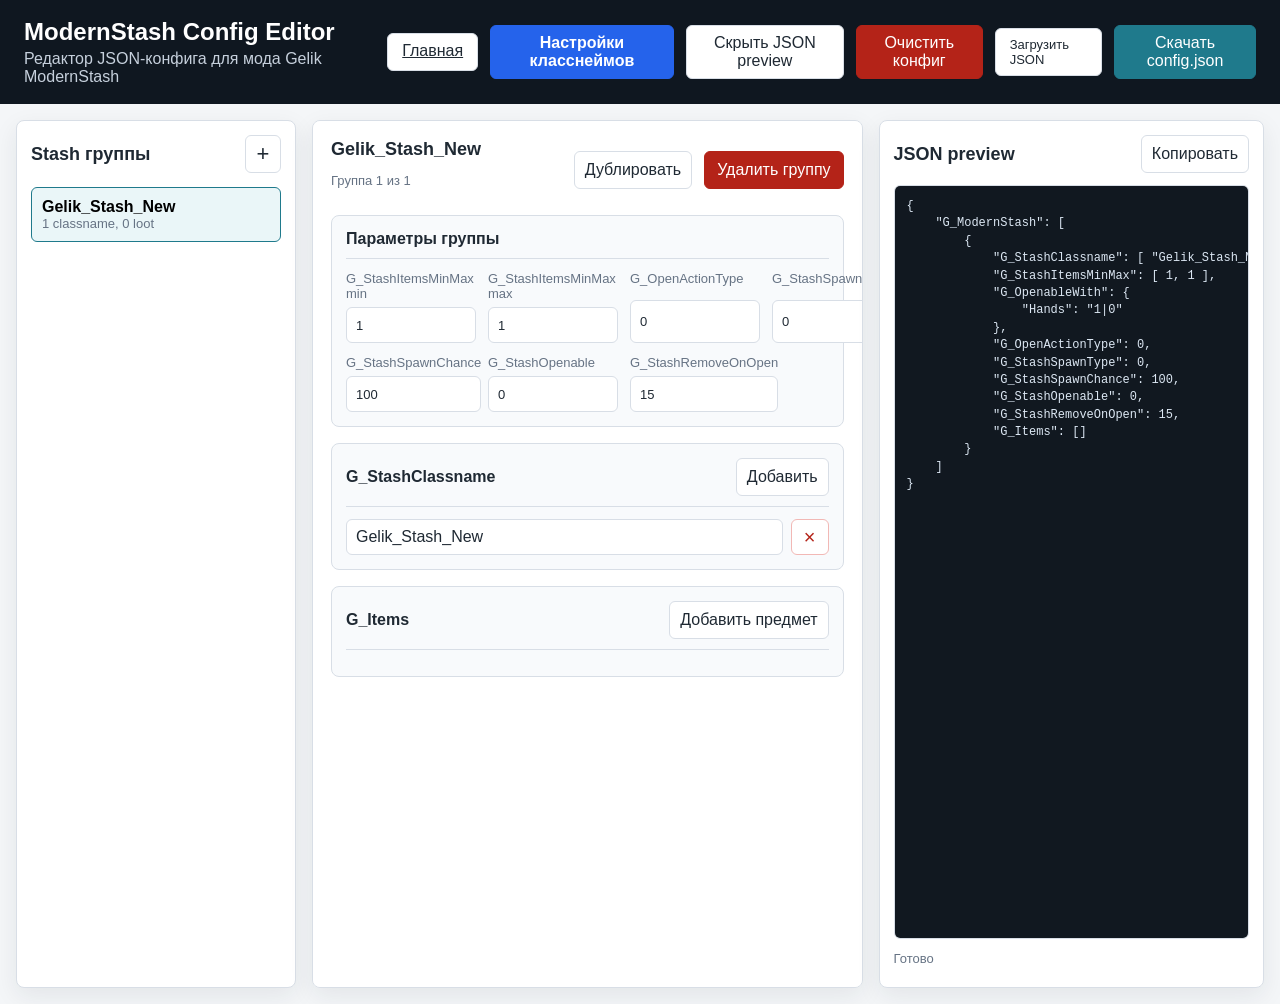
==== modernstash/index.html @ d39c1499 "Add files via upload" ====
<!doctype html>
<html lang="ru">
<head>
  <meta charset="utf-8">
  <meta name="viewport" content="width=device-width, initial-scale=1">
  <title>ModernStash Config Editor</title>
  <link rel="stylesheet" href="../styles.css">
</head>
<body>
  <header class="topbar">
    <div>
      <h1>ModernStash Config Editor</h1>
      <p>Редактор JSON-конфига для мода Gelik ModernStash</p>
    </div>
    <div class="actions">
      <a class="button" href="../index.html">Главная</a>
      <button class="button classnames-button" type="button" data-open-classnames>Настройки класснеймов</button>
      <button id="togglePreviewBtn" class="button" type="button">Скрыть JSON preview</button>
      <button id="resetConfigBtn" class="button danger" type="button">Очистить конфиг</button>
      <label class="button file-button">
        Загрузить JSON
        <input id="fileInput" type="file" accept=".json,application/json">
      </label>
      <button id="downloadBtn" class="button primary" type="button">Скачать config.json</button>
    </div>
  </header>

  <main class="layout">
    <aside class="sidebar">
      <div class="sidebar-head">
        <h2>Stash группы</h2>
        <button id="addGroupBtn" class="icon-button" type="button" title="Добавить группу">+</button>
      </div>
      <div id="groupList" class="group-list"></div>
    </aside>

    <section class="editor">
      <form id="groupForm">
        <div class="section-title">
          <div>
            <h2 id="groupTitle">Stash группа</h2>
            <p id="groupSubtitle"></p>
          </div>
          <div class="section-actions">
            <button id="duplicateGroupBtn" class="small-button" type="button" data-tooltip-key="duplicateGroup">Дублировать</button>
            <button id="deleteGroupBtn" class="danger" type="button" data-tooltip-key="deleteGroup">Удалить группу</button>
          </div>
        </div>

        <section class="panel block-panel">
          <div class="panel-head">
            <h3>Параметры группы</h3>
          </div>
          <div class="grid">
            <label>G_StashItemsMinMax min<input id="itemsMin" type="number" min="0" step="1" data-tooltip-key="itemsMin"></label>
            <label>G_StashItemsMinMax max<input id="itemsMax" type="number" min="0" step="1" data-tooltip-key="itemsMax"></label>
            <label>G_OpenActionType<input id="openActionType" type="number" step="1" data-tooltip-key="openActionType"></label>
            <label>G_StashSpawnType<input id="spawnType" type="number" step="1" data-tooltip-key="spawnType"></label>
            <label>G_StashSpawnChance<input id="spawnChance" type="number" min="0" max="100" step="1" data-tooltip-key="spawnChance"></label>
            <label>G_StashOpenable<input id="openable" type="number" step="1" data-tooltip-key="openable"></label>
            <label>G_StashRemoveOnOpen<input id="removeOnOpen" type="number" min="-1" step="1" data-tooltip-key="removeOnOpen"></label>
          </div>
        </section>

        <section class="panel block-panel">
          <div class="panel-head">
            <h3>G_StashClassname</h3>
            <button id="addClassBtn" class="small-button" type="button">Добавить</button>
          </div>
          <div id="classList" class="stack"></div>
        </section>

        <section class="panel block-panel">
          <div class="panel-head">
            <h3>G_OpenableWith</h3>
            <button id="addToolBtn" class="small-button" type="button">Добавить</button>
          </div>
          <div id="toolList" class="stack"></div>
        </section>

        <section class="panel block-panel">
          <div class="panel-head">
            <h3>G_Items</h3>
            <button id="addItemBtn" class="small-button" type="button">Добавить предмет</button>
          </div>
          <div id="itemList" class="item-list"></div>
        </section>
      </form>
    </section>

    <aside class="preview">
      <div class="preview-head">
        <h2>JSON preview</h2>
        <button id="copyBtn" class="small-button" type="button">Копировать</button>
      </div>
      <pre id="jsonPreview"></pre>
      <div id="status" class="status">Готово</div>
    </aside>
  </main>

  <datalist id="classnameOptions"></datalist>
  <input id="classnamesInput" class="hidden" type="file" accept=".json,application/json">
  <script src="../classnames-data.js"></script>
  <script src="../classnames-manager.js"></script>
  <script src="tooltips.js"></script>
  <script src="app.js"></script>
</body>
</html>
---- styles.css ----
:root {
  color-scheme: light;
  --bg: #f4f6f8;
  --surface: #ffffff;
  --line: #d8dee6;
  --text: #1f2933;
  --muted: #667384;
  --accent: #1f7a8c;
  --accent-dark: #155d6b;
  --danger: #b42318;
  --shadow: 0 8px 24px rgba(31, 41, 51, 0.08);
}

* {
  box-sizing: border-box;
}

body {
  margin: 0;
  min-height: 100vh;
  background: var(--bg);
  color: var(--text);
  font-family: "Segoe UI", Arial, sans-serif;
}

.home-page {
  display: grid;
  min-height: 100vh;
  background: #eef3f6;
}

.home {
  display: grid;
  align-content: start;
  gap: 18px;
  width: min(1080px, 100%);
  margin: 0 auto;
  padding: 24px;
}

.home-header,
.home-actions,
.editors-section {
  display: grid;
  gap: 14px;
  padding: 18px;
  border: 1px solid var(--line);
  border-radius: 8px;
  background: var(--surface);
  box-shadow: var(--shadow);
}

.home-header h1,
.home-header p,
.home-actions h2,
.home-actions p,
.editors-section h2 {
  margin: 0;
}

.home-header h1 {
  font-size: 28px;
}

.home-header p,
.home-actions p {
  margin-top: 6px;
  color: var(--muted);
}

.editor-cards {
  display: grid;
  grid-template-columns: repeat(auto-fit, minmax(260px, 1fr));
  gap: 12px;
}

.editor-card {
  display: grid;
  gap: 8px;
  overflow: hidden;
  min-height: 190px;
  border: 1px solid var(--line);
  border-radius: 8px;
  background: #fbfcfd;
  color: var(--text);
  text-decoration: none;
}

.editor-card:hover {
  border-color: var(--accent);
  background: #eaf6f8;
}

.editor-card img {
  display: block;
  width: 100%;
  aspect-ratio: 16 / 9;
  object-fit: cover;
  background: #d8dee6;
  border-bottom: 1px solid var(--line);
}

.editor-card-body {
  display: grid;
  gap: 8px;
  padding: 14px;
}

.editor-card strong {
  font-size: 16px;
}

.editor-card-body span {
  color: var(--muted);
  font-size: 13px;
}

.home-actions {
  background: #f8fafc;
}

.home-status {
  color: var(--muted);
  font-size: 13px;
}

.classnames-help {
  display: grid;
  gap: 6px;
  padding-top: 8px;
  border-top: 1px solid var(--line);
  color: var(--muted);
  font-size: 13px;
  line-height: 1.45;
}

.classnames-help p {
  margin: 0;
}

.classnames-help a {
  color: var(--accent-dark);
  font-weight: 700;
}

.classnames-help code {
  color: var(--text);
}

.modal {
  position: fixed;
  inset: 0;
  z-index: 2000;
  display: grid;
  place-items: center;
  padding: 20px;
}

.modal.hidden {
  display: none;
}

.modal-backdrop {
  position: absolute;
  inset: 0;
  background: rgba(15, 23, 32, 0.48);
}

.modal-panel {
  position: relative;
  display: grid;
  gap: 14px;
  width: min(860px, 100%);
  max-height: min(760px, 92vh);
  overflow: auto;
  padding: 18px;
  border: 1px solid var(--line);
  border-radius: 8px;
  background: var(--surface);
  box-shadow: 0 18px 60px rgba(15, 23, 32, 0.32);
}

.modal-head,
.modal-tools {
  display: flex;
  align-items: center;
  justify-content: space-between;
  gap: 12px;
}

.modal-head h2,
.modal-head p {
  margin: 0;
}

.modal-head p {
  margin-top: 4px;
  color: var(--muted);
  font-size: 13px;
}

.filter-grid {
  display: grid;
  grid-template-columns: 1fr 220px;
  gap: 14px;
}

.check-list {
  display: grid;
  gap: 8px;
  margin-top: 10px;
}

.check-row {
  display: flex;
  align-items: center;
  gap: 8px;
  color: var(--text);
}

.check-row input {
  width: auto;
  min-height: auto;
}

.classnames-list-wrap {
  display: grid;
  gap: 10px;
}

.classnames-list {
  display: grid;
  grid-template-columns: repeat(auto-fit, minmax(180px, 1fr));
  gap: 6px;
  max-height: 280px;
  overflow: auto;
  padding: 10px;
  border: 1px solid var(--line);
  border-radius: 8px;
  background: #f8fafc;
  font-size: 12px;
}

button,
input,
select {
  font: inherit;
}

.topbar {
  display: flex;
  align-items: center;
  justify-content: space-between;
  gap: 24px;
  padding: 18px 24px;
  background: #0f1720;
  color: #fff;
}

.topbar h1,
.topbar p {
  margin: 0;
}

.topbar h1 {
  font-size: 24px;
  font-weight: 700;
}

.topbar p {
  margin-top: 4px;
  color: #c6d0dc;
}

.actions,
.panel-head,
.preview-head,
.sidebar-head,
.section-actions,
.section-title {
  display: flex;
  align-items: center;
  justify-content: space-between;
  gap: 12px;
}

.button,
.small-button,
.icon-button,
.danger {
  border: 1px solid var(--line);
  border-radius: 6px;
  background: var(--surface);
  color: var(--text);
  cursor: pointer;
  min-height: 38px;
}

.button {
  padding: 8px 14px;
}

.small-button {
  padding: 6px 10px;
}

.icon-button {
  width: 36px;
  height: 36px;
  font-size: 22px;
  line-height: 1;
}

.primary {
  border-color: var(--accent);
  background: var(--accent);
  color: #fff;
}

.primary:hover {
  background: var(--accent-dark);
}

.danger {
  padding: 8px 12px;
  border-color: var(--danger);
  background: var(--danger);
  color: #fff;
}

.danger:hover {
  border-color: #8f1c13;
  background: #8f1c13;
}

.classnames-button {
  border-color: #2563eb;
  background: #2563eb;
  color: #fff;
  font-weight: 700;
}

.classnames-button:hover {
  border-color: #1d4ed8;
  background: #1d4ed8;
}

.file-button input {
  display: none;
}

.layout {
  display: grid;
  grid-template-columns: 280px minmax(420px, 1fr) minmax(360px, 0.7fr);
  gap: 16px;
  padding: 16px;
}

body.preview-collapsed .layout {
  grid-template-columns: 280px minmax(420px, 1fr);
}

body.preview-collapsed .preview {
  display: none;
}

.sidebar,
.editor,
.preview {
  min-height: calc(100vh - 104px);
  background: var(--surface);
  border: 1px solid var(--line);
  border-radius: 8px;
  box-shadow: var(--shadow);
}

.sidebar,
.preview {
  padding: 14px;
}

.editor {
  padding: 18px;
  overflow: auto;
}

h2,
h3 {
  margin: 0;
}

h2 {
  font-size: 18px;
}

h3 {
  font-size: 16px;
}

.group-list {
  display: grid;
  gap: 8px;
  margin-top: 14px;
}

.group-card {
  width: 100%;
  padding: 10px;
  border: 1px solid var(--line);
  border-radius: 6px;
  background: #fbfcfd;
  text-align: left;
  cursor: pointer;
}

.group-card.active {
  border-color: var(--accent);
  background: #eaf6f8;
}

.group-card strong,
.group-card span {
  display: block;
}

.group-card span,
.section-title p {
  color: var(--muted);
  font-size: 13px;
}

.hidden {
  display: none;
}

.grid {
  display: grid;
  grid-template-columns: repeat(4, minmax(130px, 1fr));
  gap: 12px;
  margin-top: 12px;
}

label {
  display: grid;
  gap: 6px;
  color: var(--muted);
  font-size: 13px;
}

input,
select {
  width: 100%;
  min-height: 36px;
  padding: 7px 9px;
  border: 1px solid var(--line);
  border-radius: 6px;
  background: #fff;
  color: var(--text);
}

[data-tooltip-key].tooltip-active {
  border-color: var(--accent);
  box-shadow: 0 0 0 3px rgba(31, 122, 140, 0.16);
}

.field-tooltip {
  position: fixed;
  z-index: 1000;
  max-width: 320px;
  padding: 9px 11px;
  border: 1px solid #9fb2c2;
  border-radius: 6px;
  background: #10202a;
  color: #ffffff;
  box-shadow: 0 8px 24px rgba(15, 23, 32, 0.24);
  font-size: 13px;
  line-height: 1.35;
  opacity: 0;
  pointer-events: none;
  transform: translateY(4px);
  transition: opacity 120ms ease, transform 120ms ease;
}

.field-tooltip.visible {
  opacity: 1;
  transform: translateY(0);
}

.panel {
  margin-top: 14px;
}

.block-panel {
  padding: 14px;
  border: 1px solid var(--line);
  border-radius: 8px;
  background: #f8fafc;
}

.block-panel + .block-panel {
  margin-top: 16px;
}

.block-panel > .panel-head {
  padding-bottom: 10px;
  border-bottom: 1px solid var(--line);
}

.stack,
.item-list {
  display: grid;
  gap: 10px;
  margin-top: 12px;
}

.row {
  display: grid;
  grid-template-columns: 1fr 38px;
  gap: 8px;
  align-items: center;
}

.tool-row {
  grid-template-columns: 1fr 130px 130px 38px;
}

.remove {
  width: 38px;
  height: 36px;
  border: 1px solid #f2b8b5;
  border-radius: 6px;
  background: #fff;
  color: var(--danger);
  cursor: pointer;
  font-size: 20px;
}

.item-card {
  border: 1px solid #bac6d3;
  border-radius: 8px;
  padding: 14px;
  background: #ffffff;
  box-shadow: 0 4px 14px rgba(31, 41, 51, 0.06);
}

.attachments-panel {
  margin-top: 12px;
}

.item-head {
  display: flex;
  justify-content: space-between;
  align-items: center;
  gap: 10px;
  margin: -14px -14px 12px;
  padding: 12px 14px;
  border-bottom: 1px solid #bac6d3;
  border-radius: 8px 8px 0 0;
  background: #edf3f6;
}

.item-grid {
  display: grid;
  grid-template-columns: repeat(3, minmax(130px, 1fr));
  gap: 10px;
}

.item-grid.two-cols {
  grid-template-columns: repeat(2, minmax(130px, 1fr));
}

.item-settings {
  display: grid;
  gap: 12px;
}

.item-subblock {
  padding: 12px;
  border: 1px solid var(--line);
  border-radius: 8px;
  background: #fbfcfd;
}

.item-subblock h4 {
  margin: 0 0 10px;
  color: var(--text);
  font-size: 14px;
}

.span-3 {
  grid-column: 1 / -1;
}

.preview {
  display: grid;
  grid-template-rows: auto 1fr auto;
  gap: 12px;
  position: sticky;
  top: 16px;
  height: calc(100vh - 32px);
  align-self: start;
}

pre {
  overflow: auto;
  margin: 0;
  padding: 12px;
  border: 1px solid var(--line);
  border-radius: 6px;
  background: #111820;
  color: #dce7f3;
  font-size: 12px;
  line-height: 1.45;
  white-space: pre;
  min-height: 0;
}

.status {
  min-height: 22px;
  color: var(--muted);
  font-size: 13px;
}

@media (max-width: 1180px) {
  .layout {
    grid-template-columns: 240px 1fr;
  }

  .preview {
    grid-column: 1 / -1;
    min-height: 360px;
    position: static;
    height: 520px;
  }
}

@media (max-width: 760px) {
  .topbar,
  .actions,
  .section-actions,
  .section-title {
    align-items: stretch;
    flex-direction: column;
  }

  .layout {
    grid-template-columns: 1fr;
  }

  .sidebar,
  .editor,
  .preview {
    min-height: auto;
  }

  .grid,
  .item-grid,
  .tool-row {
    grid-template-columns: 1fr;
  }
}
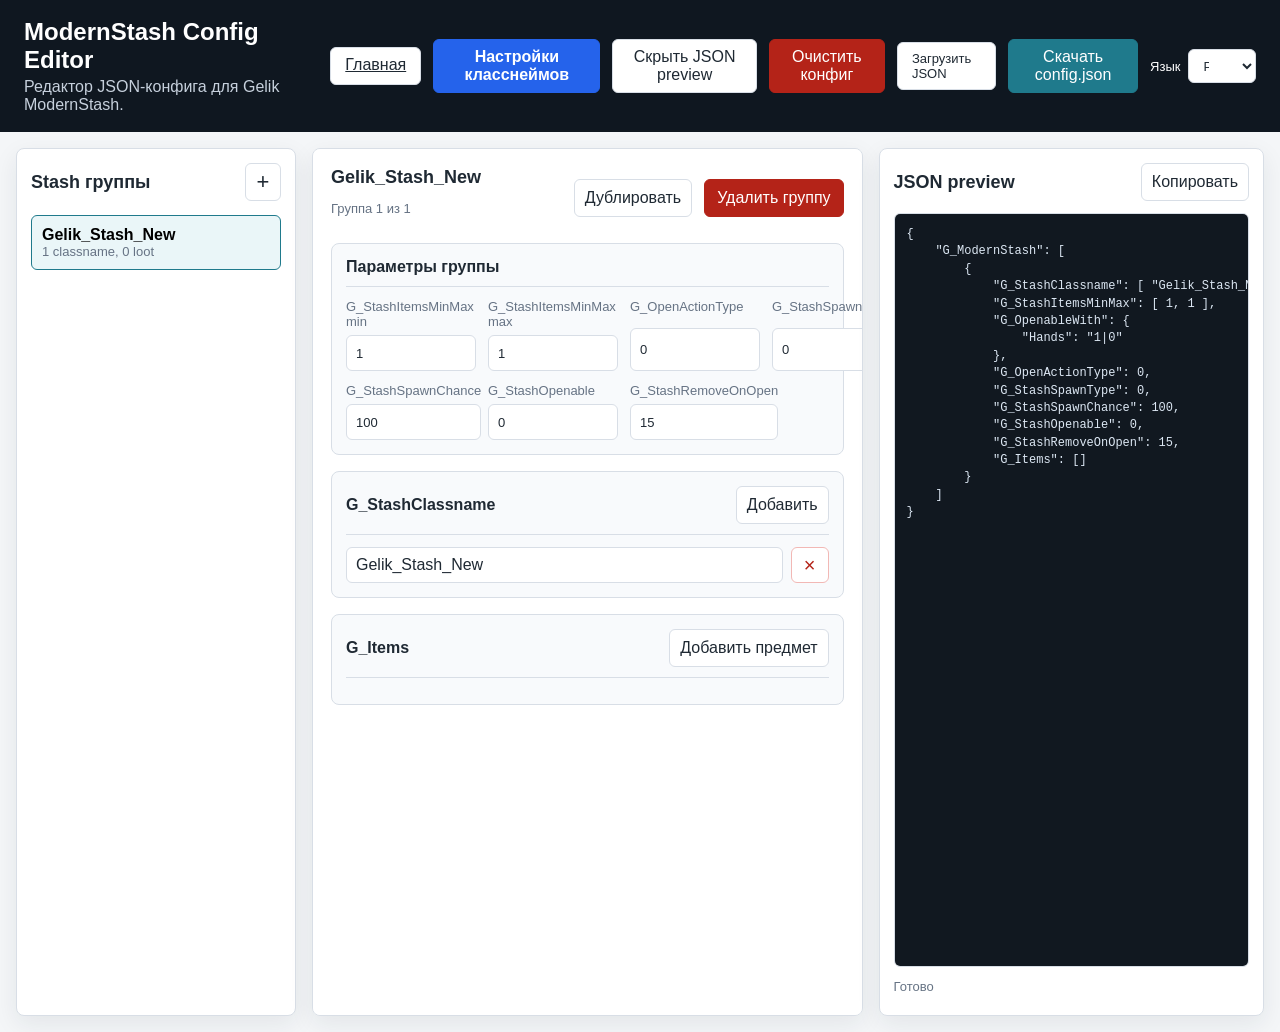
==== commit ca9edac4: "Add files via upload" ====
--- a/modernstash/index.html
+++ b/modernstash/index.html
@@ -10,26 +10,26 @@
   <header class="topbar">
     <div>
       <h1>ModernStash Config Editor</h1>
-      <p>Редактор JSON-конфига для мода Gelik ModernStash</p>
+      <p data-i18n="modernstashCardText">Редактор JSON-конфига для мода Gelik ModernStash</p>
     </div>
     <div class="actions">
-      <a class="button" href="../index.html">Главная</a>
-      <button class="button classnames-button" type="button" data-open-classnames>Настройки класснеймов</button>
-      <button id="togglePreviewBtn" class="button" type="button">Скрыть JSON preview</button>
-      <button id="resetConfigBtn" class="button danger" type="button">Очистить конфиг</button>
+      <a class="button" href="../index.html" data-i18n="home">Главная</a>
+      <button class="button classnames-button" type="button" data-open-classnames data-i18n="classnamesSettingsEditor">Настройки класснеймов</button>
+      <button id="togglePreviewBtn" class="button" type="button" data-i18n="hidePreview">Скрыть JSON preview</button>
+      <button id="resetConfigBtn" class="button danger" type="button" data-i18n="clearConfig">Очистить конфиг</button>
       <label class="button file-button">
-        Загрузить JSON
+        <span data-i18n="uploadJson">Загрузить JSON</span>
         <input id="fileInput" type="file" accept=".json,application/json">
       </label>
-      <button id="downloadBtn" class="button primary" type="button">Скачать config.json</button>
+      <button id="downloadBtn" class="button primary" type="button" data-i18n="downloadConfig">Скачать config.json</button>
     </div>
   </header>
 
   <main class="layout">
     <aside class="sidebar">
       <div class="sidebar-head">
-        <h2>Stash группы</h2>
-        <button id="addGroupBtn" class="icon-button" type="button" title="Добавить группу">+</button>
+        <h2 data-i18n="stashGroups">Stash группы</h2>
+        <button id="addGroupBtn" class="icon-button" type="button" title="Добавить группу" data-i18n-title="addGroup">+</button>
       </div>
       <div id="groupList" class="group-list"></div>
     </aside>
@@ -42,14 +42,14 @@
             <p id="groupSubtitle"></p>
           </div>
           <div class="section-actions">
-            <button id="duplicateGroupBtn" class="small-button" type="button" data-tooltip-key="duplicateGroup">Дублировать</button>
-            <button id="deleteGroupBtn" class="danger" type="button" data-tooltip-key="deleteGroup">Удалить группу</button>
+            <button id="duplicateGroupBtn" class="small-button" type="button" data-tooltip-key="duplicateGroup" data-i18n="duplicate">Дублировать</button>
+            <button id="deleteGroupBtn" class="danger" type="button" data-tooltip-key="deleteGroup" data-i18n="deleteGroup">Удалить группу</button>
           </div>
         </div>
 
         <section class="panel block-panel">
           <div class="panel-head">
-            <h3>Параметры группы</h3>
+            <h3 data-i18n="groupSettings">Параметры группы</h3>
           </div>
           <div class="grid">
             <label>G_StashItemsMinMax min<input id="itemsMin" type="number" min="0" step="1" data-tooltip-key="itemsMin"></label>
@@ -65,7 +65,7 @@
         <section class="panel block-panel">
           <div class="panel-head">
             <h3>G_StashClassname</h3>
-            <button id="addClassBtn" class="small-button" type="button">Добавить</button>
+            <button id="addClassBtn" class="small-button" type="button" data-i18n="add">Добавить</button>
           </div>
           <div id="classList" class="stack"></div>
         </section>
@@ -73,7 +73,7 @@
         <section class="panel block-panel">
           <div class="panel-head">
             <h3>G_OpenableWith</h3>
-            <button id="addToolBtn" class="small-button" type="button">Добавить</button>
+            <button id="addToolBtn" class="small-button" type="button" data-i18n="add">Добавить</button>
           </div>
           <div id="toolList" class="stack"></div>
         </section>
@@ -81,7 +81,7 @@
         <section class="panel block-panel">
           <div class="panel-head">
             <h3>G_Items</h3>
-            <button id="addItemBtn" class="small-button" type="button">Добавить предмет</button>
+            <button id="addItemBtn" class="small-button" type="button" data-i18n="addItem">Добавить предмет</button>
           </div>
           <div id="itemList" class="item-list"></div>
         </section>
@@ -91,16 +91,17 @@
     <aside class="preview">
       <div class="preview-head">
         <h2>JSON preview</h2>
-        <button id="copyBtn" class="small-button" type="button">Копировать</button>
+        <button id="copyBtn" class="small-button" type="button" data-i18n="copy">Копировать</button>
       </div>
       <pre id="jsonPreview"></pre>
-      <div id="status" class="status">Готово</div>
+      <div id="status" class="status" data-i18n="ready">Готово</div>
     </aside>
   </main>
 
   <datalist id="classnameOptions"></datalist>
   <input id="classnamesInput" class="hidden" type="file" accept=".json,application/json">
   <script src="../classnames-data.js"></script>
+  <script src="../i18n.js"></script>
   <script src="../classnames-manager.js"></script>
   <script src="tooltips.js"></script>
   <script src="app.js"></script>
--- a/styles.css
+++ b/styles.css
@@ -124,6 +124,23 @@
   font-size: 13px;
 }
 
+.language-select {
+  display: inline-flex;
+  align-items: center;
+  gap: 8px;
+  color: inherit;
+  font-size: 13px;
+}
+
+.language-select select {
+  min-height: 34px;
+  padding: 6px 30px 6px 10px;
+  border: 1px solid var(--line);
+  border-radius: 6px;
+  background: var(--surface);
+  color: var(--text);
+}
+
 .classnames-help {
   display: grid;
   gap: 6px;
